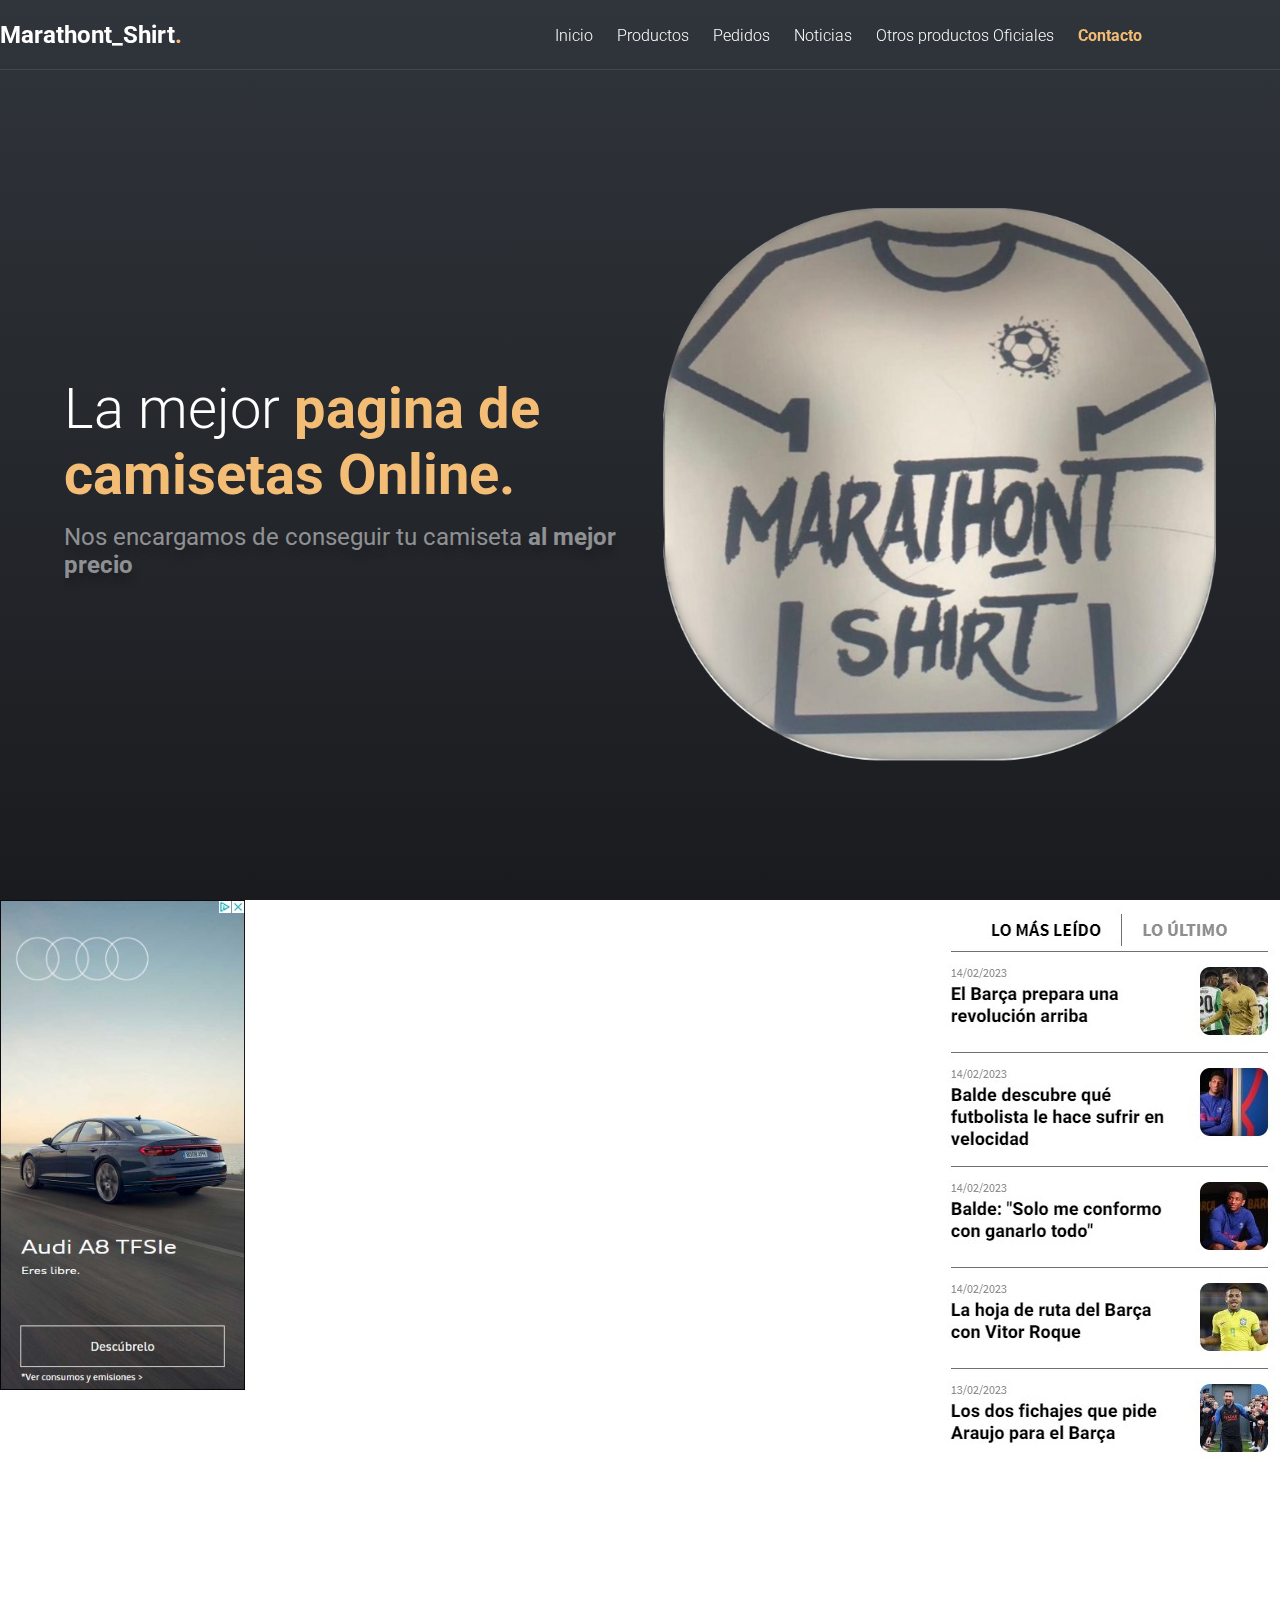
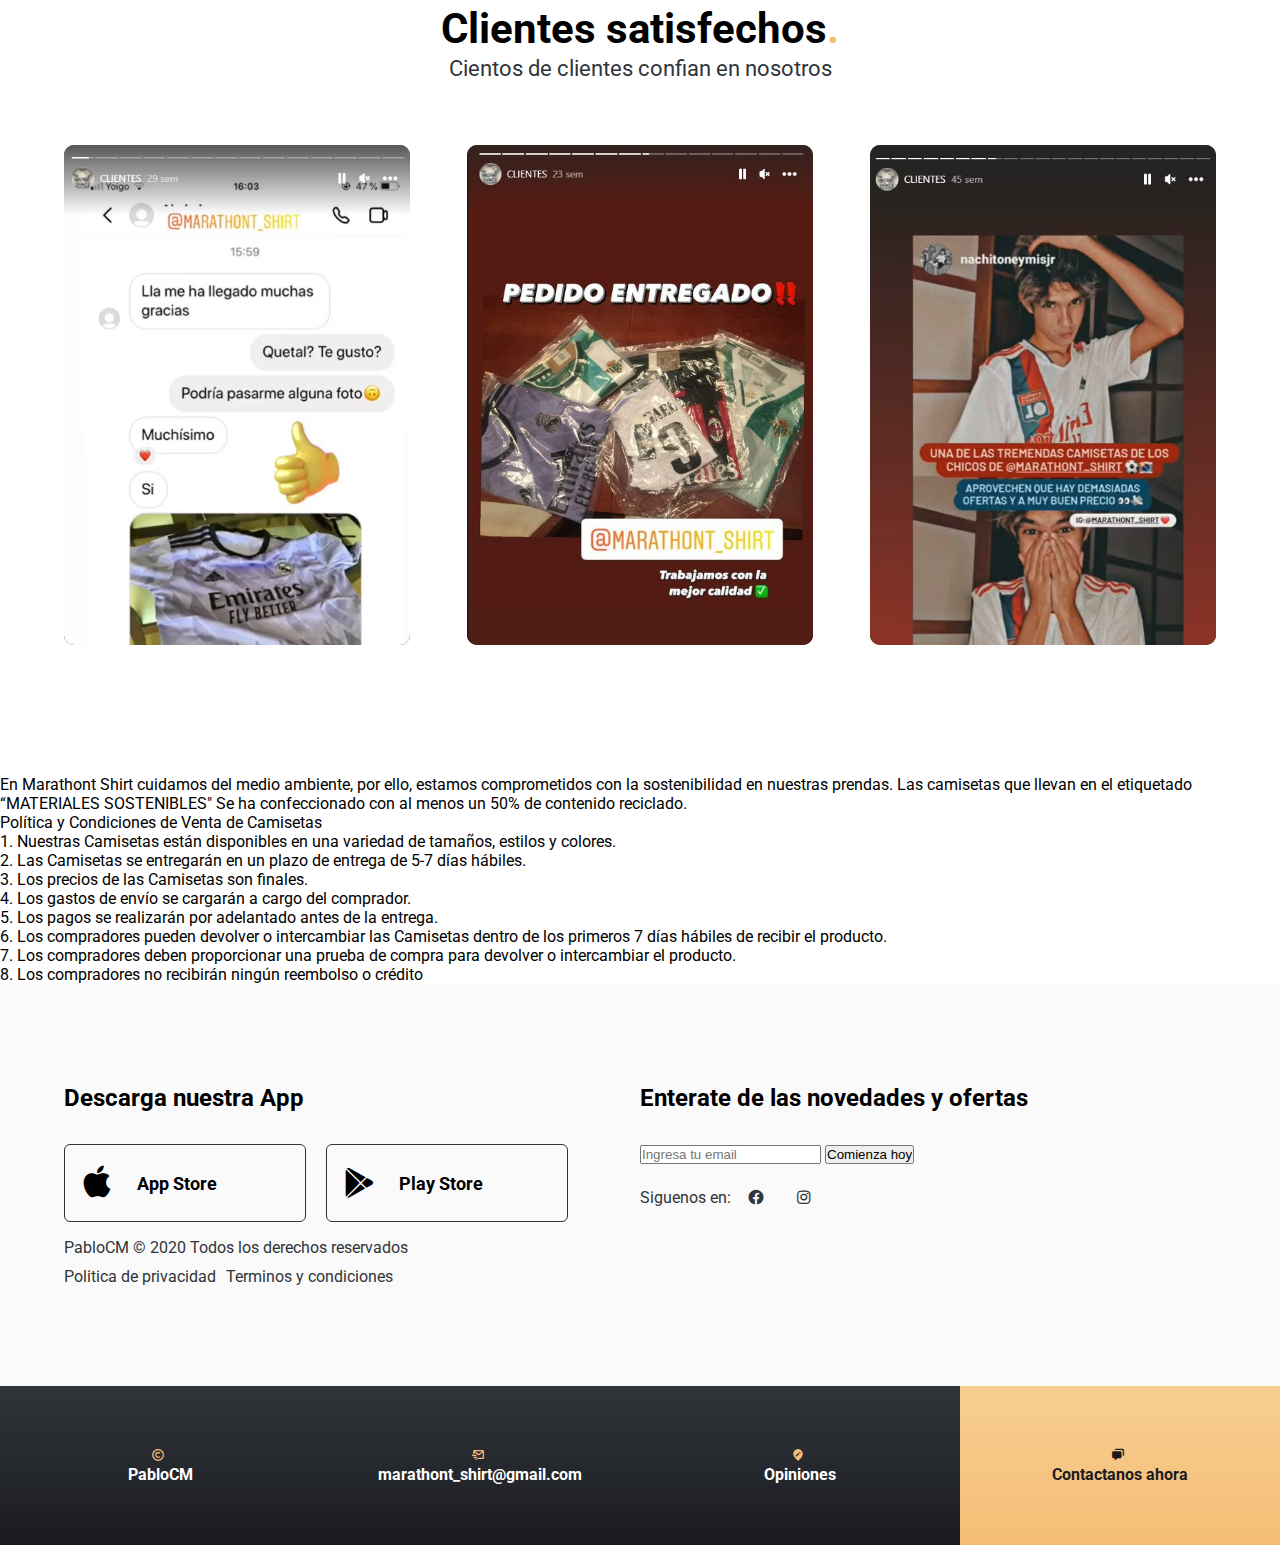
==== pruebaWEB/index.html @ 0eeacc3c "nuevo" ====
<!DOCTYPE html>
<html lang="es">
<head>
    <meta charset="UTF-8">
    <meta name="viewport" content="width=device-width, initial-scale=1.0">
    <title>Página web Pablo Castro</title>
    <link rel="stylesheet" href="css/styles.css">
    <link href='https://cdn.jsdelivr.net/npm/boxicons@2.0.5/css/boxicons.min.css' rel='stylesheet'>
</head>
<body>

    <!--HEADER-->
    <header class="hero">
        <nav class="nav__hero">
            <div class="container nav__container">
                <div class="logo">
                    <h2 class="logo__name">Marathont_Shirt<span class="point">.</span></h2>
                </div>
                <div class="links">
                    <a href="index.html" class="link">Inicio</a>
                    <a href="Productos.html" class="link">Productos</a>
                    <a href="Pedido.html" class="link">Pedidos</a>
                    <a href="Noticias.html" class="link">Noticias</a>
                    <a href="OtrosProductosOficiales.html" class="link">Otros productos Oficiales</a>
                    <a href="#" class="link link--active">Contacto</a>
                </div>
            </div>
        </nav>


        <section class="container hero__main">  
            <div class="hero__textos">
                <h1 class="title">La mejor <span class="title--active">pagina de camisetas Online.</span></h1> 
                <p class="copy">Nos encargamos de conseguir tu camiseta <span class="copy__active">al mejor precio</span></p>
            </div>
            <img src="img/LOGO.PNG" class="mockup">
        </section>
    </header>

<!--PUBLICIDAD-->

<img id="PublicidadDerecha"  src="./img/publicidad.jpg">
<img id="PublicidadIzquierda" src="./img/publicidad2.jpg">

    <!--CLIENTES-->
    <section class="testimony">
        <div class="container">
            <h2 class="subtitle">Clientes satisfechos<span class="point">.</span></h2>
            <p class="copy__section">Cientos de clientes confian en nosotros</p>

            <div class="testimony-container">
                <div class="testimony__card">
                    <img src="img/cliente1.jpg" class="testimony__img">
                </div>

                <div class="testimony__card">
                    <img src="img/cliente2.jpg" class="testimony__img">
                </div>

                <div class="testimony__card">
                    <img src="img/cliente3.jpg" class="testimony__img">
                </div>
            </div>
    </section>


<!--INFORMACION-->



<p>En Marathont Shirt cuidamos del medio ambiente, por ello, estamos comprometidos con la sostenibilidad en nuestras prendas.
    Las camisetas que llevan en el etiquetado “MATERIALES SOSTENIBLES" Se ha confeccionado con al menos un 50% de contenido reciclado.</p>
<p>Política y Condiciones de Venta de Camisetas
<ol>
    <li>1. Nuestras Camisetas están disponibles en una variedad de tamaños, estilos y colores.</li>
    
    <li> 2. Las Camisetas se entregarán en un plazo de entrega de 5-7 días hábiles.</li>
    
        <li>3. Los precios de las Camisetas son finales.</li>
    
            <li>4. Los gastos de envío se cargarán a cargo del comprador.</li>
    
                <li> 5. Los pagos se realizarán por adelantado antes de la entrega.</li>
    
                    <li> 6. Los compradores pueden devolver o intercambiar las Camisetas dentro de los primeros 7 días hábiles de recibir el producto.</li>
                        <li> 7. Los compradores deben proporcionar una prueba de compra para devolver o intercambiar el producto.</li>
    
                            <li> 8. Los compradores no recibirán ningún reembolso o crédito </li>
                        </ol>

    <!--FOOTER-->
    <footer class="footer">
        <div class="container footer__caption">
            <section class="download">
                <h3 class="title__footer">Descarga nuestra App</h3>
                <div class="download__app">
                    <div class="download__item">
                        <i class='bx bxl-apple download__logo' ></i>
                        <h4 class="download__title">App Store</h4>
                    </div>
                    <div class="download__item">
                        <i class='bx bxl-play-store download__logo' ></i>
                        <h4 class="download__title">Play Store</h4>
                    </div>
                </div>
                <div class="footer__copy">
                    <p class="copyright">PabloCM &copy; 2020 Todos los derechos reservados</p>
    
                    <a href="#" class="politica__privacidad politica__privacidad--margin">Politica de privacidad</a>
                    <a href="#" class="politica__privacidad ">Terminos y condiciones</a>
                </div>
            </section>
            <section class="get-email">
                <h3 class="title__footer">Enterate de las novedades y ofertas</h3>
                <form class="newsletter newsletter--modifier">
                    <input type="text" class="newsletter__input" placeholder="Ingresa tu email">
                    <input type="submit" class="newsletter__submit" value="Comienza hoy">
                </form>
                <div class="socialmedia">
                    <p class="socialmedia__legend">Siguenos en:</p>
                    <i class='socialmedia__icon bx bxl-facebook-circle'></i>  
                    <i class='socialmedia__icon bx bxl-instagram' href="https://www.instagram.com/marathont_shirt/"></i>
                </div>
            </section>
        </div>

        <div class="contact">
            <div class="item__contact">
                <i class='bx bx-copyright contact__icon' ></i>
                <h3 class="contact__title">PabloCM</h3>
            </div>
            <div class="item__contact">
                <i class='bx bx-mail-send contact__icon' ></i>
                <h3 class="contact__title">marathont_shirt@gmail.com</h3>
            </div>
            <div class="item__contact">
                <i class='bx bxs-edit-location contact__icon' ></i>
                <h3 class="contact__title">Opiniones</h3>
            </div>
            <div class="item__contact item__contact--gold">
                <i class='bx bxs-chat contact__icon contact__icon--modifier' ></i>
                <h3 class="contact__title">Contactanos ahora</h3>
            </div>
        </div>
    </footer>
</body>
</html>
---- pruebaWEB/css/styles.css ----
@import url('https://fonts.googleapis.com/css2?family=Roboto:wght@300;400;700&display=swap');

:root{
    --gold1:#F4BD76;
    --gold2:#F6CD8F;
    --gray:#ffffff80;
    --gray2:#f7d9d990;
    --black1: #1A1B1F;
    --black2: #30353B;
    --shadow: 0 8px 8px;
    --color_shadow: #00000033;
}

*{
    margin: 0;
    padding:0;
    box-sizing: border-box;
}

body{
    font-family: 'Roboto', sans-serif;
}



/*CABECERA*/
.container{
    width: 90%;
    max-width: 1200px;
    margin: 0 auto;
    overflow: hidden;
    padding:100px 0;
    height: auto;
}

.container--modifier{
    width: 60%;
}

.hero{
    width: 100%;
    min-height: 100vh;
    background: linear-gradient(180deg, var(--black2) 0%, var(--black1) 100%);
   
}

.nav__hero{
    color: #fff;
    height: 70px;
    border-bottom: 1px solid rgba(255,255,255, 0.1);
    
}

.nav__container{
    display: flex;
    align-items: center;
    justify-content: space-between;
    height: inherit;
    padding: 0;
    position: fixed;
}

.logo__name{
    font-size: 24px;
}

.link{
    display: inline-block;
    color: inherit;
    text-decoration: none;
    font-weight: 300;
    padding: 10px;
}

.link--active{
    color: var(--gold1);
    font-weight: 700;
}

.point{
    color: var(--gold1);
}

.hero__main{
    height: calc(100vh - 70px);
    display: flex;
    justify-content: space-between;
    align-items: center;
    padding:0;
}

.mockup{
    object-fit: cover;
    width: 48%;
    max-height: 90vh;
}



/* Dentro de la cabecera SECTION*/
.hero__textos{
    width: 48%;
}

.title{
    font-size: 56px;
    font-weight: 300;
    color: #fff;
}

.title--active{
    color: var(--gold1);
    font-weight: 700;
}

.copy{
    font-size: 24px;
    color: var(--gray);
    text-shadow: var(--shadow)  var(--color_shadow);
    margin: 15px 0;
}

.copy__active{
    font-weight: 700;
}

.cta{
    padding: 20px 30px;
    display: inline-block;
    background: linear-gradient(180deg, #F7CE90 0%, #F4BD76 100%);
    text-decoration: none;
    color: var(--black2);
    font-weight: 700;
    box-shadow: var(--shadow) var(--color_shadow);
    border-radius: 6px;
}





/*PUBLICIDAD*/
#PublicidadDerecha{
margin-left: auto;
width: 245px;
float:left;
}

#PublicidadIzquierda{
float: right;

}

/*CLIENTES*/


.subtitle{
    font-size: 42px;
    text-align: center;
}

.subtitle--modifier{
    text-align: center;
    margin-bottom: 16px;
}

.copy__section{
    color: var(--black2);
    font-size: 22px;
    line-height: 32px;
    margin-bottom: 60px;
    text-align: center;
}

.copy__section--modifier{
    text-align: center;
    margin-bottom: 32px;
}

.container-cards{
    display: flex;
    justify-content: space-between;
    align-items: center;
    flex-wrap: wrap;
}

.testimony-container{
    display: flex;
    justify-content: space-between;
    align-items: center;
    flex-wrap: wrap;
   text-align: center;
}

.testimony__card{
    width: 30%;
    height: 500px;
    background: linear-gradient(180deg, var(--black2) 0%, var(--black1) 100%);
    border-radius: 10px;
    position: relative;
    margin-bottom: 30px;
}

.testimony__img{
    width: 100%;
    height: 100%;
    border-radius: inherit;
    object-fit: cover;
    object-position: center top;
}



/* FOOTER */
.footer{
    background: #fafafa;
    
}

.footer__caption{
    display: flex;
    flex-wrap: wrap-reverse;
    justify-content: space-evenly;
}


.title__footer{
    font-size: 24px;
    margin-bottom: 32px;
}

.download{
    width: 50%;
}

.download__app{
    display: flex;
}

.download__item{
    display: flex;
    padding: 18px 12px;
    border-radius: 6px;
    border: 1px solid var(--black2);
    width: 42%;
    align-items: center;
    margin-right: 20px;
    margin-bottom: 16px;
}

.download__logo{
    font-size: 40px;
    margin-right: 20px;
}

.download__title{
    font-size: 18px;
}

.footer__copy{
    width: 100%;
    color: var(--black2);
    display: flex;
    flex-wrap: wrap;
}

.copyright{
    width: 100%;
}

.politica__privacidad{
    color: inherit;
    text-decoration: none;
    display: inline-block;
    margin-top: 10px;
}

.politica__privacidad:hover{
    text-decoration: underline;
}

.politica__privacidad--margin{
    margin-right: 10px;
}

.get-email{
    width: 50%;
}

.socialmedia{
    margin-top: 24px;
    display: flex;
    color: var(--black2);
}

.socialmedia__icon{
    font-size: 18px;
    margin-right: 30px;
    display: inline-block;
}

.socialmedia__legend{
    color: var(--black2);
    margin-right: 16px;
}

.contact{
    display: flex;
    width: 100%;
    flex-wrap: wrap;
    color: #fff;
    position:fixed;
    position: absolute;
    height: 3rem;

}

.item__contact{
    width: 25%;
    padding: 60px 0;
    text-align: center;
    background: linear-gradient(180deg, var(--black2) 0%, var(--black1) 100%);

}


.item__contact--gold{
    background: linear-gradient(180deg, #F7CE90 0%, #F4BD76 100%);
    color: var(--black1);
}

.contact__icon{
    font-size: 14px;
    color: var(--gold1);
    line-height: 20px;
    margin-right: 4px;
}

.contact__icon--modifier{
    color: var(--black1);
}

.contact__title{
    font-size: 16px;
    line-height: 20px;
}
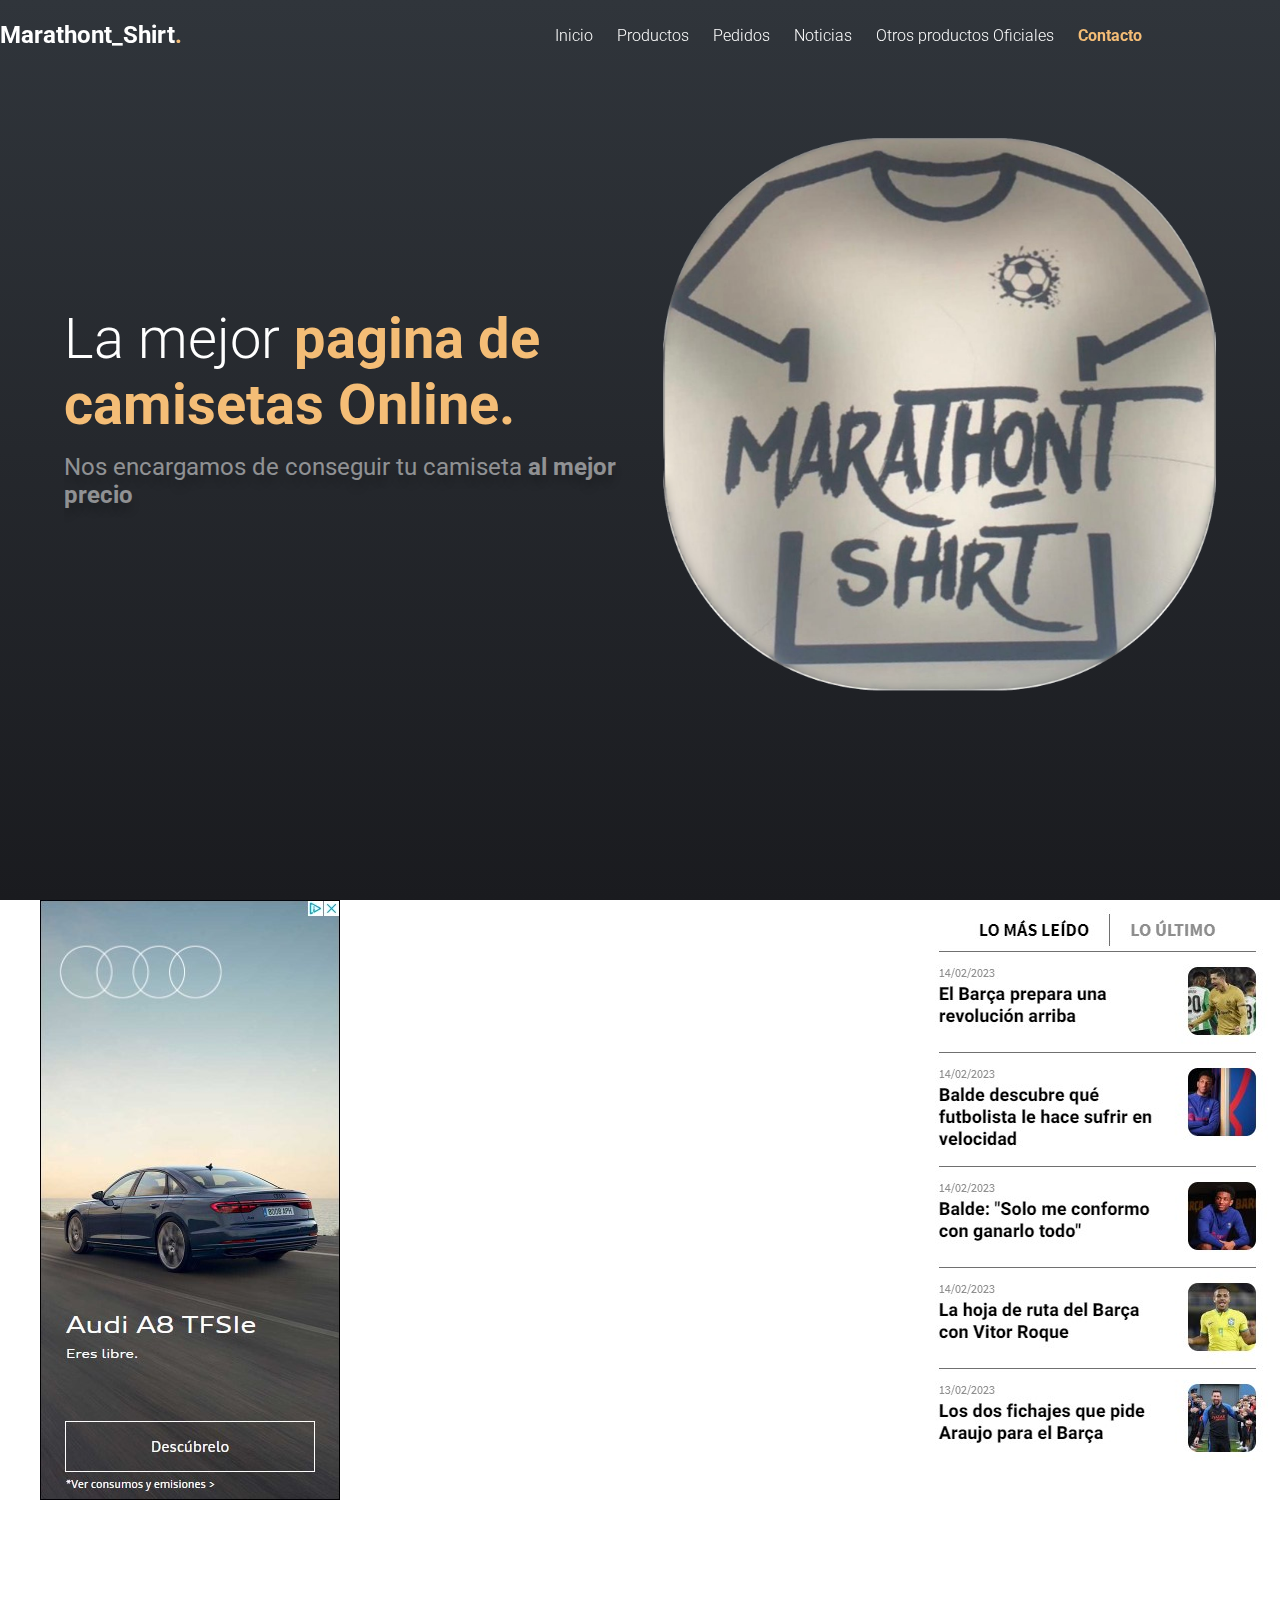
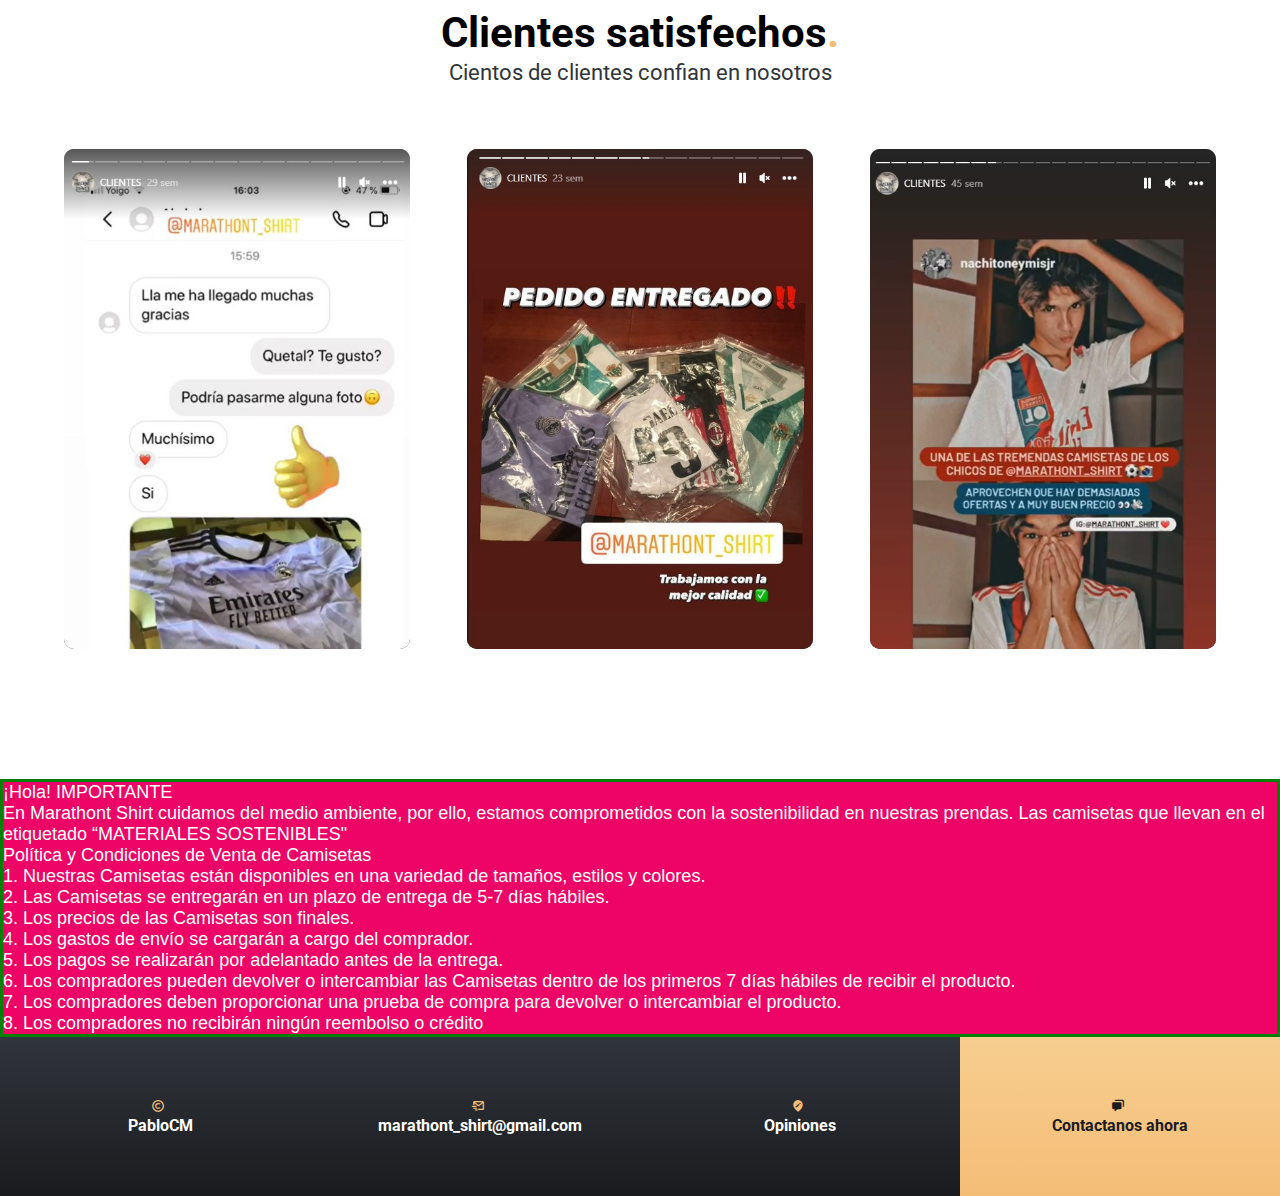
==== commit 79102f9c: "miercoles" ====
--- a/pruebaWEB/index.html
+++ b/pruebaWEB/index.html
@@ -1,5 +1,6 @@
 <!DOCTYPE html>
 <html lang="es">
+
 <head>
     <meta charset="UTF-8">
     <meta name="viewport" content="width=device-width, initial-scale=1.0">
@@ -7,11 +8,12 @@
     <link rel="stylesheet" href="css/styles.css">
     <link href='https://cdn.jsdelivr.net/npm/boxicons@2.0.5/css/boxicons.min.css' rel='stylesheet'>
 </head>
+
 <body>
 
     <!--HEADER-->
     <header class="hero">
-        <nav class="nav__hero">
+        <nav id="nav__hero">
             <div class="container nav__container">
                 <div class="logo">
                     <h2 class="logo__name">Marathont_Shirt<span class="point">.</span></h2>
@@ -28,19 +30,25 @@
         </nav>
 
 
-        <section class="container hero__main">  
+        <section class="container hero__main">
             <div class="hero__textos">
-                <h1 class="title">La mejor <span class="title--active">pagina de camisetas Online.</span></h1> 
-                <p class="copy">Nos encargamos de conseguir tu camiseta <span class="copy__active">al mejor precio</span></p>
+                <h1 class="title">La mejor <span class="title--active">pagina de camisetas Online.</span></h1>
+                <p class="copy">Nos encargamos de conseguir tu camiseta <span class="copy__active">al mejor
+                        precio</span></p>
             </div>
             <img src="img/LOGO.PNG" class="mockup">
         </section>
     </header>
 
-<!--PUBLICIDAD-->
 
-<img id="PublicidadDerecha"  src="./img/publicidad.jpg">
-<img id="PublicidadIzquierda" src="./img/publicidad2.jpg">
+    <!--PUBLICIDAD-->
+    <div class="PublicidadDerecha">
+        <img id="PublicidadDerecha" src="./img/publicidad.jpg">
+    </div>
+    <div class="PublicidadIzquierda">
+        <img id="PublicidadIzquierda" src="./img/publicidad2.jpg">
+    </div>
+
 
     <!--CLIENTES-->
     <section class="testimony">
@@ -64,84 +72,60 @@
     </section>
 
 
-<!--INFORMACION-->
 
 
+    <!--INFORMACION-->
 
-<p>En Marathont Shirt cuidamos del medio ambiente, por ello, estamos comprometidos con la sostenibilidad en nuestras prendas.
-    Las camisetas que llevan en el etiquetado “MATERIALES SOSTENIBLES" Se ha confeccionado con al menos un 50% de contenido reciclado.</p>
-<p>Política y Condiciones de Venta de Camisetas
-<ol>
-    <li>1. Nuestras Camisetas están disponibles en una variedad de tamaños, estilos y colores.</li>
-    
-    <li> 2. Las Camisetas se entregarán en un plazo de entrega de 5-7 días hábiles.</li>
-    
-        <li>3. Los precios de las Camisetas son finales.</li>
-    
+    <div class="caja">¡Hola! IMPORTANTE 
+   
+        <p>En Marathont Shirt cuidamos del medio ambiente, por ello, estamos comprometidos con la sostenibilidad en
+            nuestras prendas.
+            Las camisetas que llevan en el etiquetado “MATERIALES SOSTENIBLES" </p>
+        <p>Política y Condiciones de Venta de Camisetas
+        <ol>
+            <li>1. Nuestras Camisetas están disponibles en una variedad de tamaños, estilos y colores.</li>
+
+            <li> 2. Las Camisetas se entregarán en un plazo de entrega de 5-7 días hábiles.</li>
+
+            <li>3. Los precios de las Camisetas son finales.</li>
+
             <li>4. Los gastos de envío se cargarán a cargo del comprador.</li>
-    
-                <li> 5. Los pagos se realizarán por adelantado antes de la entrega.</li>
-    
-                    <li> 6. Los compradores pueden devolver o intercambiar las Camisetas dentro de los primeros 7 días hábiles de recibir el producto.</li>
-                        <li> 7. Los compradores deben proporcionar una prueba de compra para devolver o intercambiar el producto.</li>
-    
-                            <li> 8. Los compradores no recibirán ningún reembolso o crédito </li>
-                        </ol>
+
+            <li> 5. Los pagos se realizarán por adelantado antes de la entrega.</li>
+
+            <li> 6. Los compradores pueden devolver o intercambiar las Camisetas dentro de los primeros 7 días hábiles
+                de recibir el producto.</li>
+            <li> 7. Los compradores deben proporcionar una prueba de compra para devolver o intercambiar el producto.
+            </li>
+
+            <li> 8. Los compradores no recibirán ningún reembolso o crédito </li>
+        </ol>
+   
+    </div>
 
     <!--FOOTER-->
     <footer class="footer">
-        <div class="container footer__caption">
-            <section class="download">
-                <h3 class="title__footer">Descarga nuestra App</h3>
-                <div class="download__app">
-                    <div class="download__item">
-                        <i class='bx bxl-apple download__logo' ></i>
-                        <h4 class="download__title">App Store</h4>
-                    </div>
-                    <div class="download__item">
-                        <i class='bx bxl-play-store download__logo' ></i>
-                        <h4 class="download__title">Play Store</h4>
-                    </div>
-                </div>
-                <div class="footer__copy">
-                    <p class="copyright">PabloCM &copy; 2020 Todos los derechos reservados</p>
-    
-                    <a href="#" class="politica__privacidad politica__privacidad--margin">Politica de privacidad</a>
-                    <a href="#" class="politica__privacidad ">Terminos y condiciones</a>
-                </div>
-            </section>
-            <section class="get-email">
-                <h3 class="title__footer">Enterate de las novedades y ofertas</h3>
-                <form class="newsletter newsletter--modifier">
-                    <input type="text" class="newsletter__input" placeholder="Ingresa tu email">
-                    <input type="submit" class="newsletter__submit" value="Comienza hoy">
-                </form>
-                <div class="socialmedia">
-                    <p class="socialmedia__legend">Siguenos en:</p>
-                    <i class='socialmedia__icon bx bxl-facebook-circle'></i>  
-                    <i class='socialmedia__icon bx bxl-instagram' href="https://www.instagram.com/marathont_shirt/"></i>
-                </div>
-            </section>
-        </div>
 
+        <!--CONTACTO-->
         <div class="contact">
             <div class="item__contact">
-                <i class='bx bx-copyright contact__icon' ></i>
+                <i class='bx bx-copyright contact__icon'></i>
                 <h3 class="contact__title">PabloCM</h3>
             </div>
             <div class="item__contact">
-                <i class='bx bx-mail-send contact__icon' ></i>
+                <i class='bx bx-mail-send contact__icon'></i>
                 <h3 class="contact__title">marathont_shirt@gmail.com</h3>
             </div>
             <div class="item__contact">
-                <i class='bx bxs-edit-location contact__icon' ></i>
+                <i class='bx bxs-edit-location contact__icon'></i>
                 <h3 class="contact__title">Opiniones</h3>
             </div>
             <div class="item__contact item__contact--gold">
-                <i class='bx bxs-chat contact__icon contact__icon--modifier' ></i>
+                <i class='bx bxs-chat contact__icon contact__icon--modifier'></i>
                 <h3 class="contact__title">Contactanos ahora</h3>
             </div>
         </div>
     </footer>
 </body>
+
 </html>--- a/pruebaWEB/css/styles.css
+++ b/pruebaWEB/css/styles.css
@@ -1,5 +1,8 @@
 @import url('https://fonts.googleapis.com/css2?family=Roboto:wght@300;400;700&display=swap');
 
+
+/* Selecciona el elemento raíz del documento:
+   <html> en el caso de HTML */
 :root{
     --gold1:#F4BD76;
     --gold2:#F6CD8F;
@@ -44,10 +47,13 @@
    
 }
 
-.nav__hero{
+#nav__hero{
+    position: absolute;
+    position: fixed;
     color: #fff;
     height: 70px;
     border-bottom: 1px solid rgba(255,255,255, 0.1);
+ 
     
 }
 
@@ -140,14 +146,21 @@
 
 
 /*PUBLICIDAD*/
-#PublicidadDerecha{
-margin-left: auto;
+.PublicidadDerecha{
+width: 240px;
+float:left;
+position: sticky;
+top: 0px;
+left: 40px;
+
+}
+
+.PublicidadIzquierda{
+position: sticky;
+float: right;
 width: 245px;
-float:left;
-}
-
-#PublicidadIzquierda{
-float: right;
+top: 0px;
+right: 100px;
 
 }
 
@@ -209,12 +222,19 @@
     object-position: center top;
 }
 
-
+/*INFORMACION*/
+.caja{
+        font-family: sans-serif; 
+        font-size: 18px; 
+        font-weight: 400; 
+        color: #ffffff; 
+        background:#ee0467;
+        border: green solid;
+}
 
 /* FOOTER */
 .footer{
-    background: #fafafa;
-    
+    background: #fafafa; 
 }
 
 .footer__caption{
@@ -343,5 +363,4 @@
 .contact__title{
     font-size: 16px;
     line-height: 20px;
-}
-
+}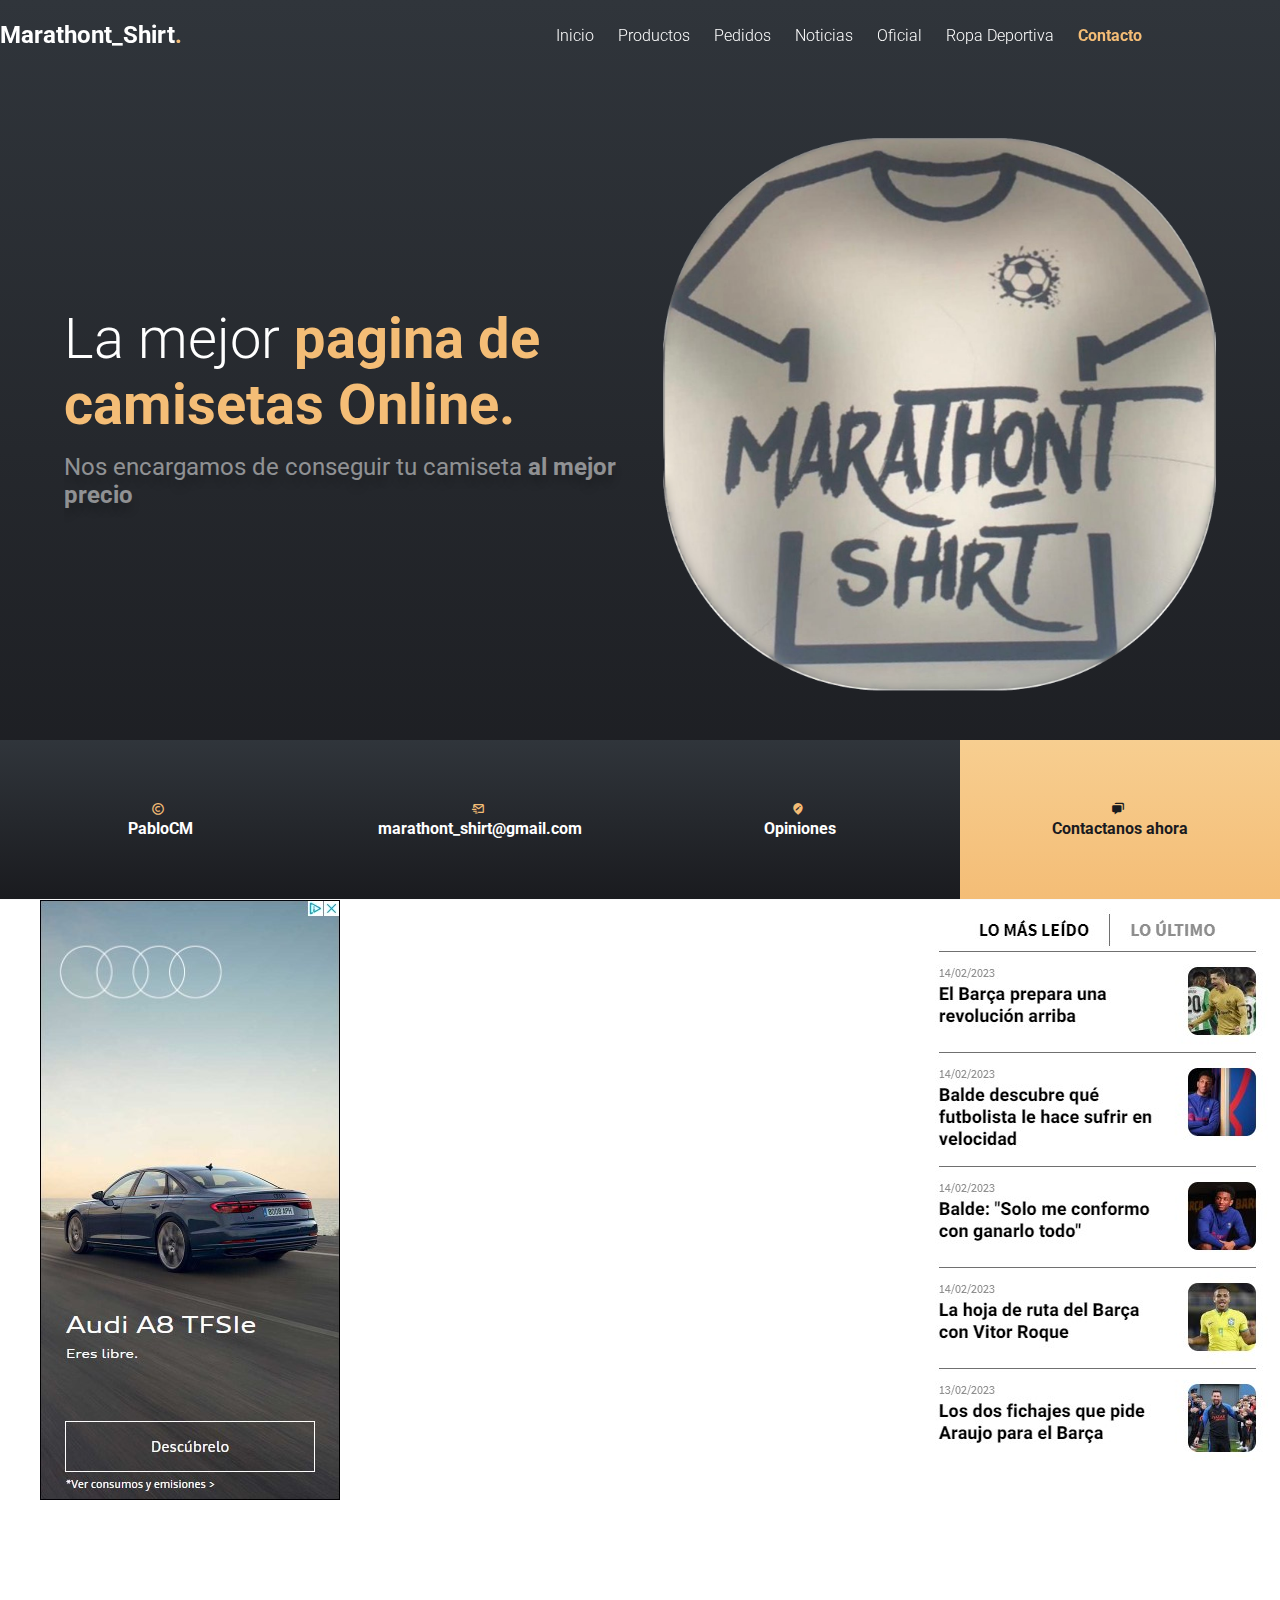
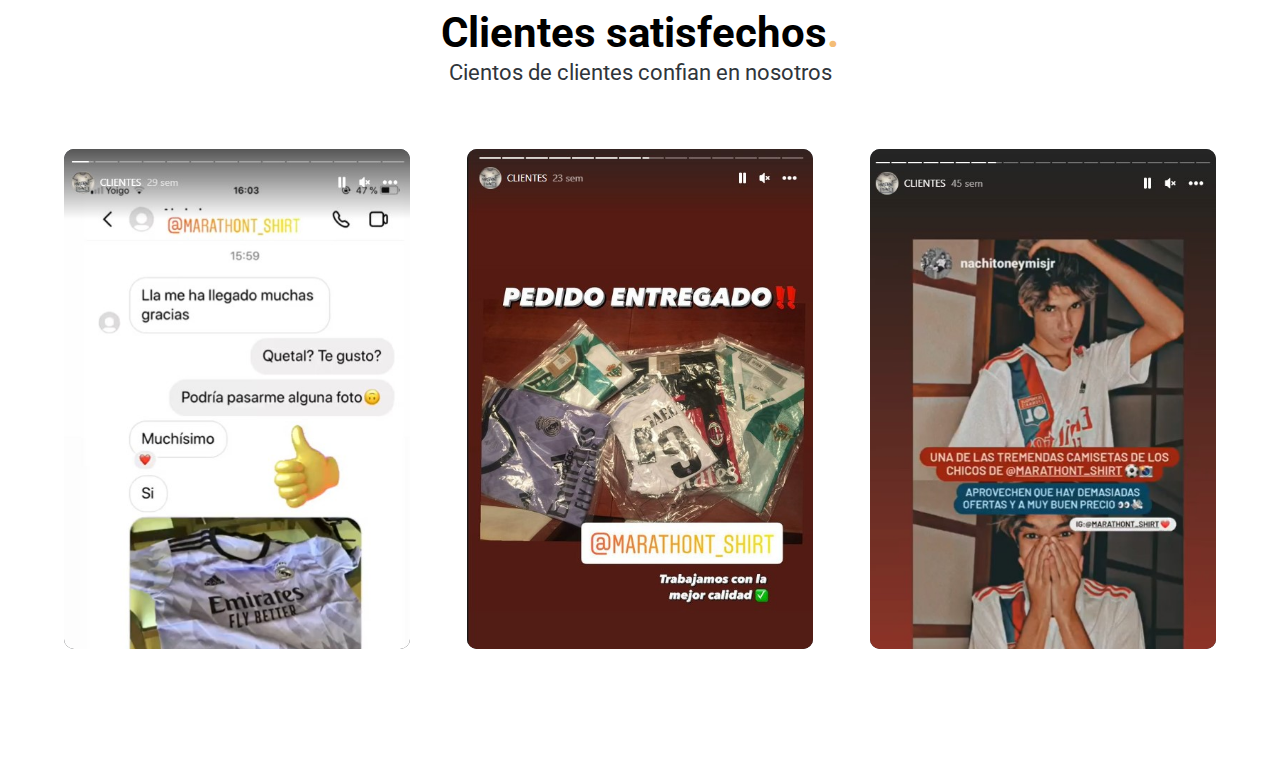
==== commit d1860cfa: "finalizando" ====
--- a/pruebaWEB/index.html
+++ b/pruebaWEB/index.html
@@ -23,8 +23,9 @@
                     <a href="Productos.html" class="link">Productos</a>
                     <a href="Pedido.html" class="link">Pedidos</a>
                     <a href="Noticias.html" class="link">Noticias</a>
-                    <a href="OtrosProductosOficiales.html" class="link">Otros productos Oficiales</a>
-                    <a href="#" class="link link--active">Contacto</a>
+                    <a href="https://shop.realmadrid.com/" class="link">Oficial</a>
+                    <a href="https://www.decathlon.es/es/" class="link">Ropa Deportiva</a>
+                    <a href="https://www.instagram.com/marathont_shirt/" class="link link--active">Contacto</a>
                 </div>
             </div>
         </nav>
@@ -72,37 +73,6 @@
     </section>
 
 
-
-
-    <!--INFORMACION-->
-
-    <div class="caja">¡Hola! IMPORTANTE 
-   
-        <p>En Marathont Shirt cuidamos del medio ambiente, por ello, estamos comprometidos con la sostenibilidad en
-            nuestras prendas.
-            Las camisetas que llevan en el etiquetado “MATERIALES SOSTENIBLES" </p>
-        <p>Política y Condiciones de Venta de Camisetas
-        <ol>
-            <li>1. Nuestras Camisetas están disponibles en una variedad de tamaños, estilos y colores.</li>
-
-            <li> 2. Las Camisetas se entregarán en un plazo de entrega de 5-7 días hábiles.</li>
-
-            <li>3. Los precios de las Camisetas son finales.</li>
-
-            <li>4. Los gastos de envío se cargarán a cargo del comprador.</li>
-
-            <li> 5. Los pagos se realizarán por adelantado antes de la entrega.</li>
-
-            <li> 6. Los compradores pueden devolver o intercambiar las Camisetas dentro de los primeros 7 días hábiles
-                de recibir el producto.</li>
-            <li> 7. Los compradores deben proporcionar una prueba de compra para devolver o intercambiar el producto.
-            </li>
-
-            <li> 8. Los compradores no recibirán ningún reembolso o crédito </li>
-        </ol>
-   
-    </div>
-
     <!--FOOTER-->
     <footer class="footer">
 
@@ -121,7 +91,7 @@
                 <h3 class="contact__title">Opiniones</h3>
             </div>
             <div class="item__contact item__contact--gold">
-                <i class='bx bxs-chat contact__icon contact__icon--modifier'></i>
+                <i class='bx bxs-chat contact__icon contact__icon--modifier' ></i>
                 <h3 class="contact__title">Contactanos ahora</h3>
             </div>
         </div>
--- a/pruebaWEB/css/styles.css
+++ b/pruebaWEB/css/styles.css
@@ -99,7 +99,12 @@
     object-fit: cover;
     width: 48%;
     max-height: 90vh;
-}
+    transition: background-color 2s linear 1s, transform 3s;
+}
+.mockup:hover {
+    transform: rotateY(180deg);
+  }
+  
 
 
 
@@ -235,6 +240,11 @@
 /* FOOTER */
 .footer{
     background: #fafafa; 
+    position: absolute;
+    position: fixed;
+    bottom: 0;
+    width: 100%;
+    height: 10em;
 }
 
 .footer__caption{
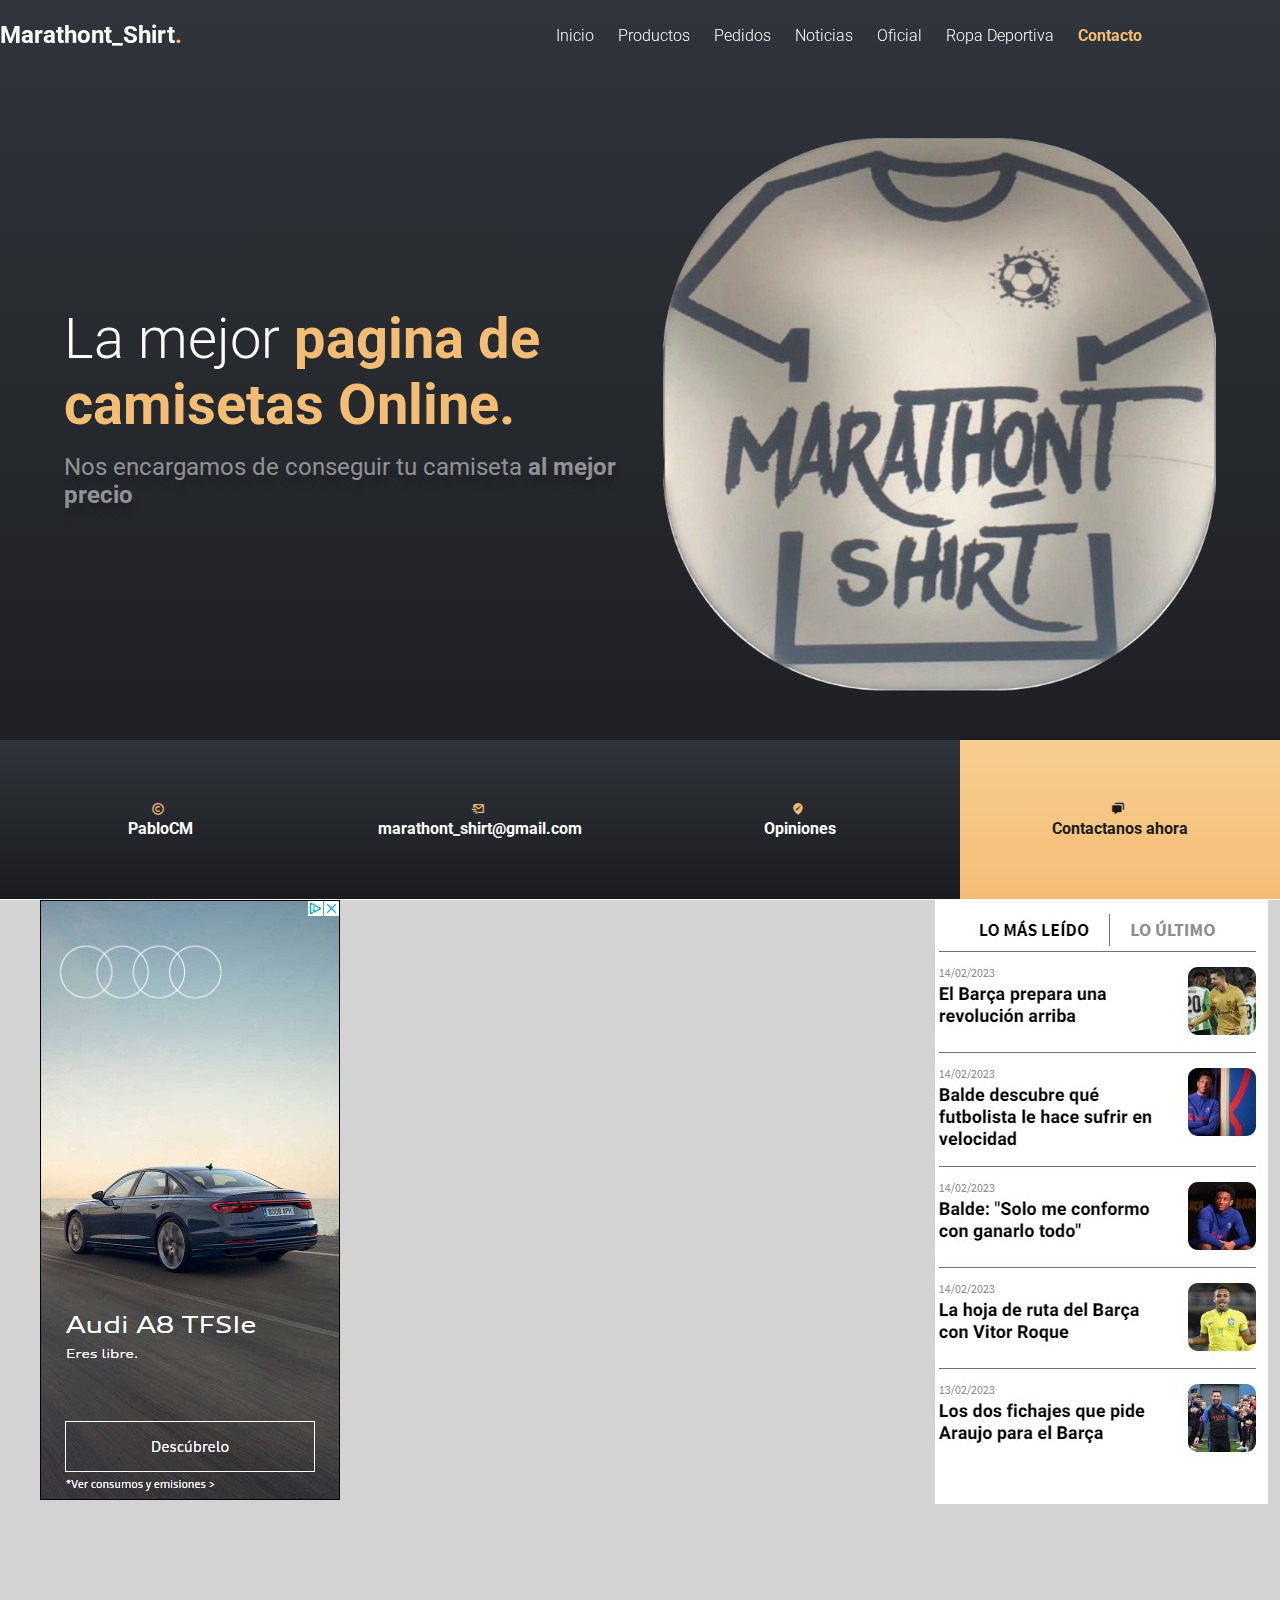
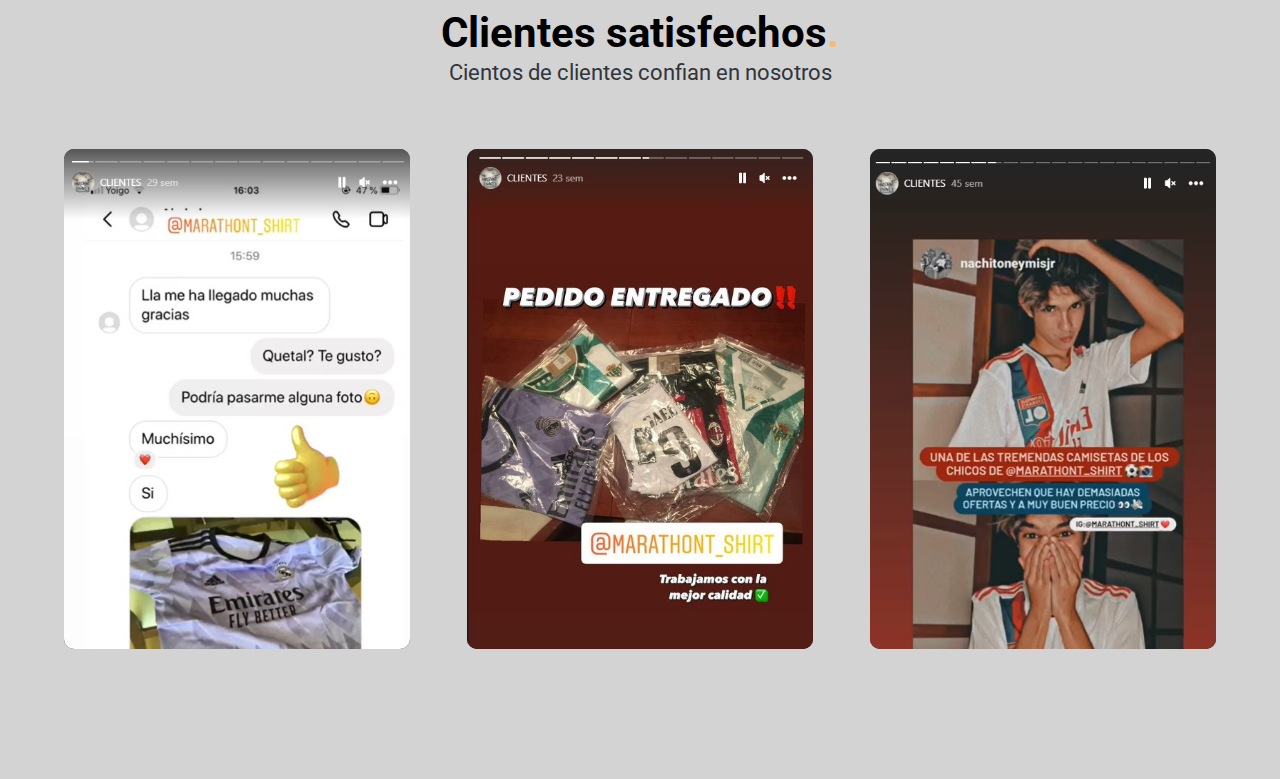
==== commit 14172412: "Final" ====
--- a/pruebaWEB/index.html
+++ b/pruebaWEB/index.html
@@ -5,7 +5,8 @@
     <meta charset="UTF-8">
     <meta name="viewport" content="width=device-width, initial-scale=1.0">
     <title>Página web Pablo Castro</title>
-    <link rel="stylesheet" href="css/styles.css">
+    <link rel="stylesheet" href="./css/estilosGenerales.css">
+    <link rel="stylesheet" href="./css/styles.css">
     <link href='https://cdn.jsdelivr.net/npm/boxicons@2.0.5/css/boxicons.min.css' rel='stylesheet'>
 </head>
 
@@ -20,9 +21,9 @@
                 </div>
                 <div class="links">
                     <a href="index.html" class="link">Inicio</a>
-                    <a href="Productos.html" class="link">Productos</a>
-                    <a href="Pedido.html" class="link">Pedidos</a>
-                    <a href="Noticias.html" class="link">Noticias</a>
+                    <a href="./html/Productos.html" class="link">Productos</a>
+                    <a href="./html/Productos.html" class="link">Pedidos</a>
+                    <a href="./html/Noticias.html" class="link">Noticias</a>
                     <a href="https://shop.realmadrid.com/" class="link">Oficial</a>
                     <a href="https://www.decathlon.es/es/" class="link">Ropa Deportiva</a>
                     <a href="https://www.instagram.com/marathont_shirt/" class="link link--active">Contacto</a>
--- a/pruebaWEB/css/estilosGenerales.css
+++ b/pruebaWEB/css/estilosGenerales.css
@@ -0,0 +1,105 @@
+
+html{
+    background-color: lightgray;
+}
+
+
+/* Selecciona el elemento raíz del documento:
+   <html> en el caso de HTML */
+   :root{
+    --gold1:#F4BD76;
+    --gold2:#F6CD8F;
+    --gray:#ffffff80;
+    --gray2:#f7d9d990;
+    --black1: #1A1B1F;
+    --black2: #30353B;
+    --shadow: 0 8px 8px;
+    --color_shadow: #00000033;
+}
+
+*{
+    margin: 0;
+    padding:0;
+    box-sizing: border-box;
+}
+
+body{
+    font-family: 'Roboto', sans-serif;
+}
+
+
+
+/*CABECERA*/
+.container{
+    width: 90%;
+    max-width: 1200px;
+    margin: 0 auto;
+    overflow: hidden;
+    padding:100px 0;
+    height: auto;
+}
+
+.container--modifier{
+    width: 60%;
+}
+
+.hero{
+    width: 100%;
+    min-height: 100vh;
+    background: linear-gradient(180deg, var(--black2) 0%, var(--black1) 100%);
+   
+}
+
+#nav__hero{
+    position: absolute;
+    position: fixed;
+    color: #fff;
+    height: 70px;
+    border-bottom: 1px solid rgba(255,255,255, 0.1);
+ 
+    
+}
+
+.nav__container{
+    display: flex;
+    align-items: center;
+    justify-content: space-between;
+    height: inherit;
+    padding: 0;
+    position: fixed;
+}
+
+.logo__name{
+    font-size: 24px;
+}
+
+.link{
+    display: inline-block;
+    color: inherit;
+    text-decoration: none;
+    font-weight: 300;
+    padding: 10px;
+}
+
+.link--active{
+    color: var(--gold1);
+    font-weight: 700;
+}
+
+.point{
+    color: var(--gold1);
+}
+
+.hero__main{
+    height: calc(100vh - 70px);
+    display: flex;
+    justify-content: space-between;
+    align-items: center;
+    padding:0;
+}
+
+.mockup{
+    object-fit: cover;
+    width: 48%;
+    max-height: 90vh;
+}
